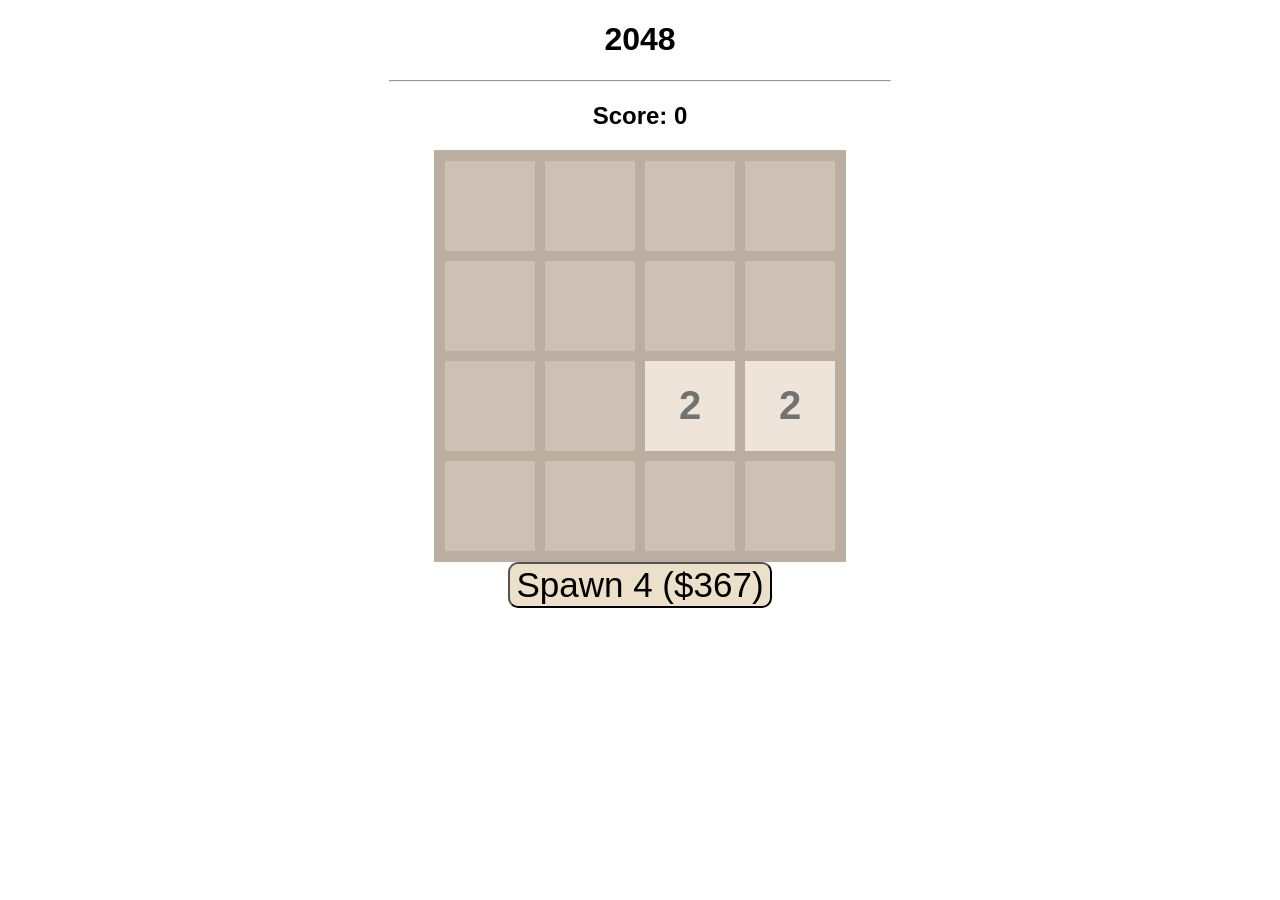
==== index.html @ 140bf1f9 "Rename Index.html to index.html" ====
<!DOCTYPE html>
<html lang="en">
<head>
    <meta charset="UTF-8">
    <meta name="viewport" content="width=device-width, initial-scale=1.0">
    <title>2048</title>
    <link rel="stylesheet" href="2048.css">
    <script src="2048.js"></script>
</head>
<body>
    <h1>2048</h1>
    <hr>
    <h2>Score: <span id="score">0</span></h2>
    <div id="board"></div>
    <button id="spawn4-btn">Spawn 4 ($367)</button>
    </div>
</body>
</html>
---- 2048.css ----
body {
    font-family: Arial, Helvetica, sans-serif;
    text-align: center;

}

hr {
    width:500px

}

#board{
    width: 400px;
    height: 400px;

    background-color: #cdc1b5;
    border: 6px solid #bbada0;

    margin: 0 auto;
    display: flex;
    flex-wrap: wrap;



}
.tile{
    width: 90px;
    height:90px;
    border: 5px solid #bbada0;

    font-size: 40px;
    font-weight: bold;
    display:flex;
    justify-content: center;
    align-items: center ;

    
}

.x2{
    background-color: #eee4da;
    color: #727371;
}
.x4{
    background-color: #ece0ca;
    color: #727371;
}

.x8{
    background-color: #f4b17a;
    color: white;
}
.x16{
    background-color: #f59575;
    color: white;
}

.x32{
    background-color: #f57c5f;
    color: white;
}
.x64{
    background-color: #f65d3b;
    color: white;
}
.x128{
    background-color: #edce71;
    color: white;
}
.x256{
    background-color: #edcc63;
    color: white;
}
.x512{
    background-color: #edc651;
    color: white;
}

.x1024{
    background-color: #eec744;
    color: white;
}

.x2048{
    background-color: #ecc230;
    color: white;
}

.x4096{
    background-color: #fe3d3d;
    color: white;
}

.x8192{
    background-color: #ff2020;
    color: white;
}

button#spawn4-btn {
    background-color: #ece0ca;
    font-size: 35px;
    font-family: Arial, Helvetica, sans-serif;
    border-radius: 10px;

}
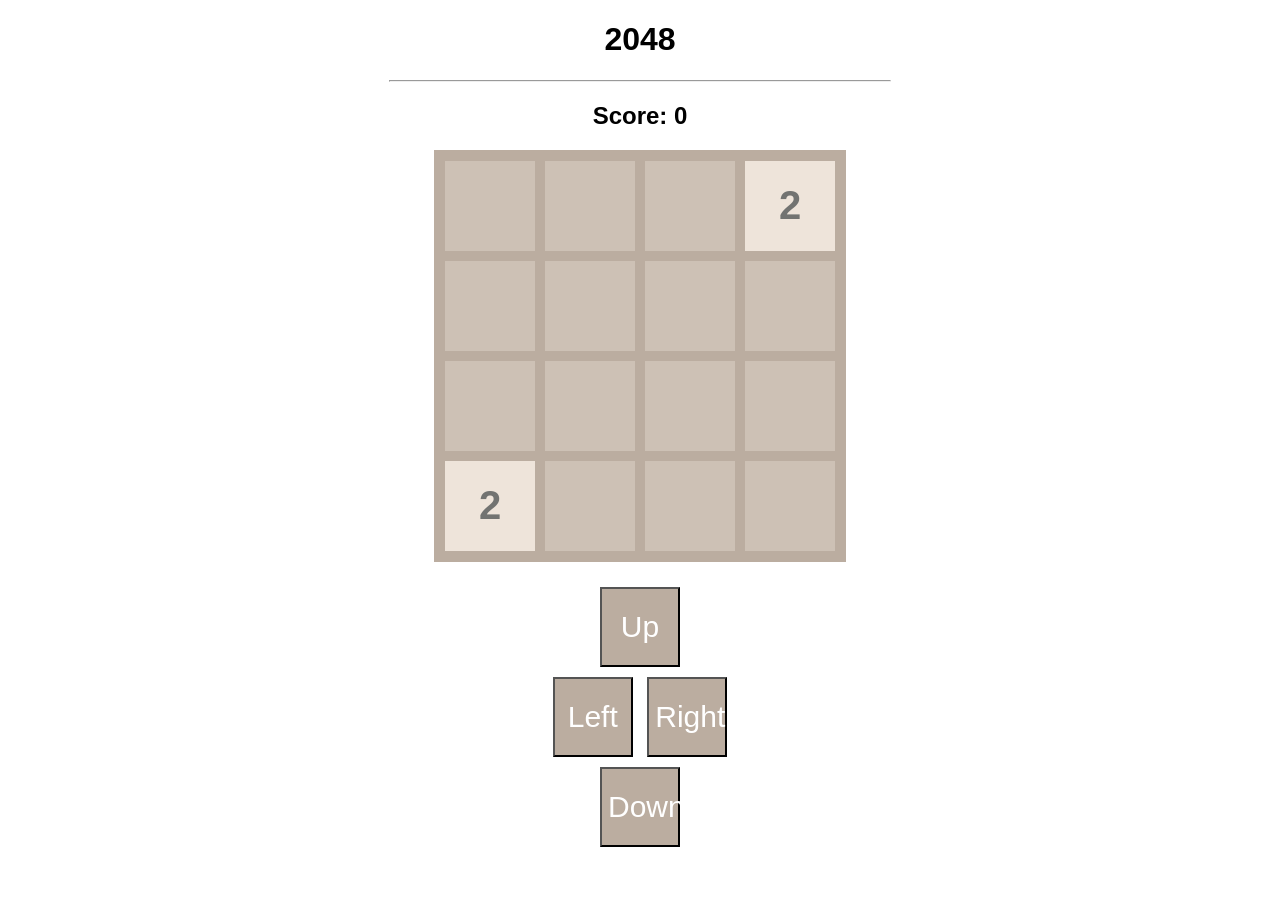
==== commit 918e6eea: "Rename Index.html to index.html" ====
--- a/index.html
+++ b/index.html
@@ -5,14 +5,22 @@
     <meta name="viewport" content="width=device-width, initial-scale=1.0">
     <title>2048</title>
     <link rel="stylesheet" href="2048.css">
-    <script src="2048.js"></script>
 </head>
 <body>
     <h1>2048</h1>
     <hr>
     <h2>Score: <span id="score">0</span></h2>
     <div id="board"></div>
-    <button id="spawn4-btn">Spawn 4 ($367)</button>
+    <div id="controls">
+        <button onclick="moveUp();">Up</button>
+        <br>
+        <button onclick="moveLeft();">Left</button>
+        <button onclick="moveRight();">Right</button>
+        <br>
+        <button onclick="moveDown();">Down</button>
     </div>
+    <script src="2048.js"></script>
 </body>
 </html>
+</body>
+</html>
--- a/2048.css
+++ b/2048.css
@@ -102,4 +102,16 @@
     font-family: Arial, Helvetica, sans-serif;
     border-radius: 10px;
 
+}
+
+#controls {
+    margin-top: 20px;
+}
+#controls button {
+    background-color: #bbada0;
+    color: white;
+    width: 80px;
+    height: 80px;
+    font-size: 30px;
+    margin: 5px;
 }
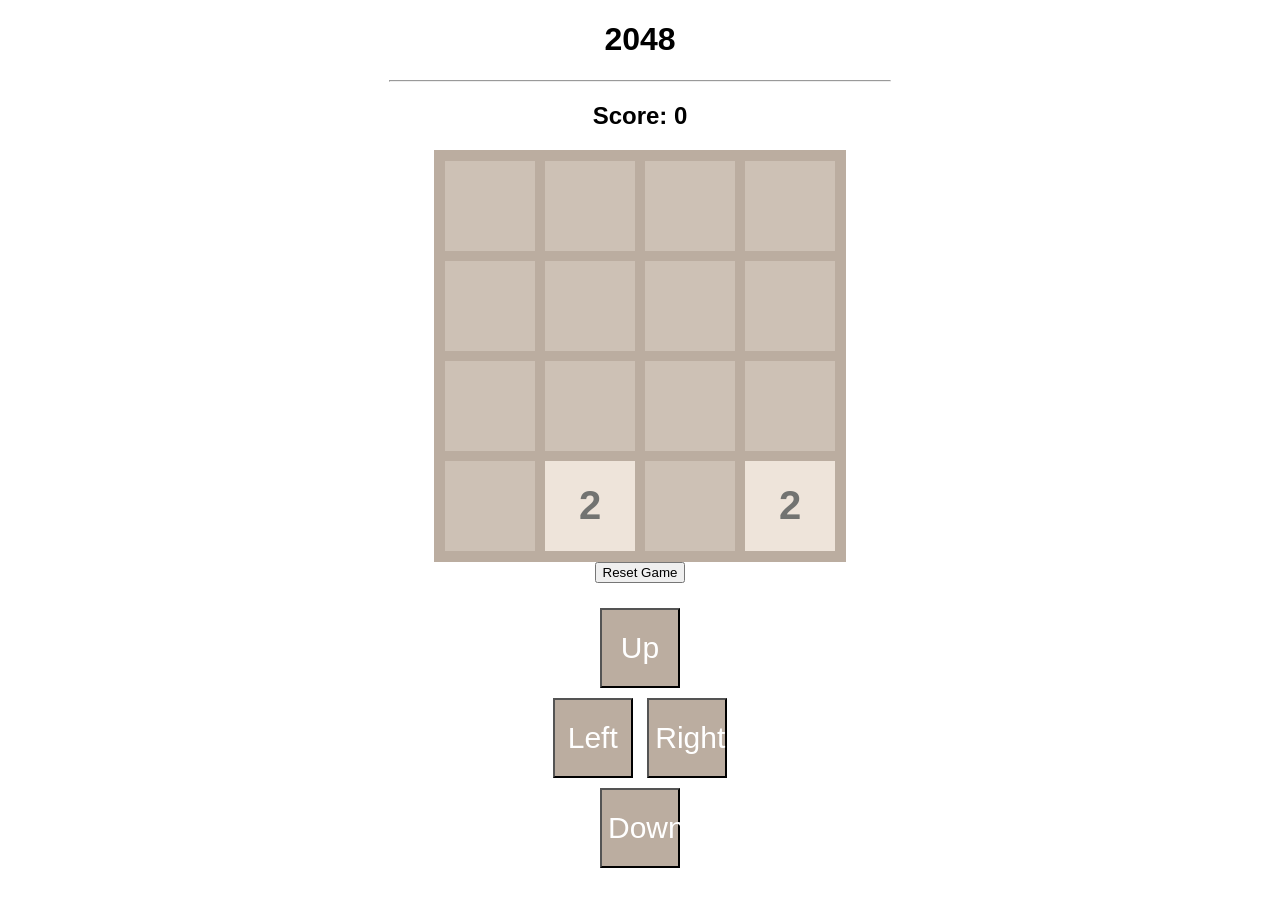
==== commit 33d16bc4: "Add files via upload" ====
--- a/index.html
+++ b/index.html
@@ -11,6 +11,7 @@
     <hr>
     <h2>Score: <span id="score">0</span></h2>
     <div id="board"></div>
+    <button onclick="resetGame();">Reset Game</button>
     <div id="controls">
         <button onclick="moveUp();">Up</button>
         <br>
@@ -23,4 +24,4 @@
 </body>
 </html>
 </body>
-</html>
+</html>
--- a/2048.css
+++ b/2048.css
@@ -114,4 +114,16 @@
     height: 80px;
     font-size: 30px;
     margin: 5px;
-}+}
+
+#resetGame{
+
+    background-color: #bbada0;
+    color: white;
+    width: 100px;
+    height: 50px;
+    font-size: 20px;
+
+}
+
+
